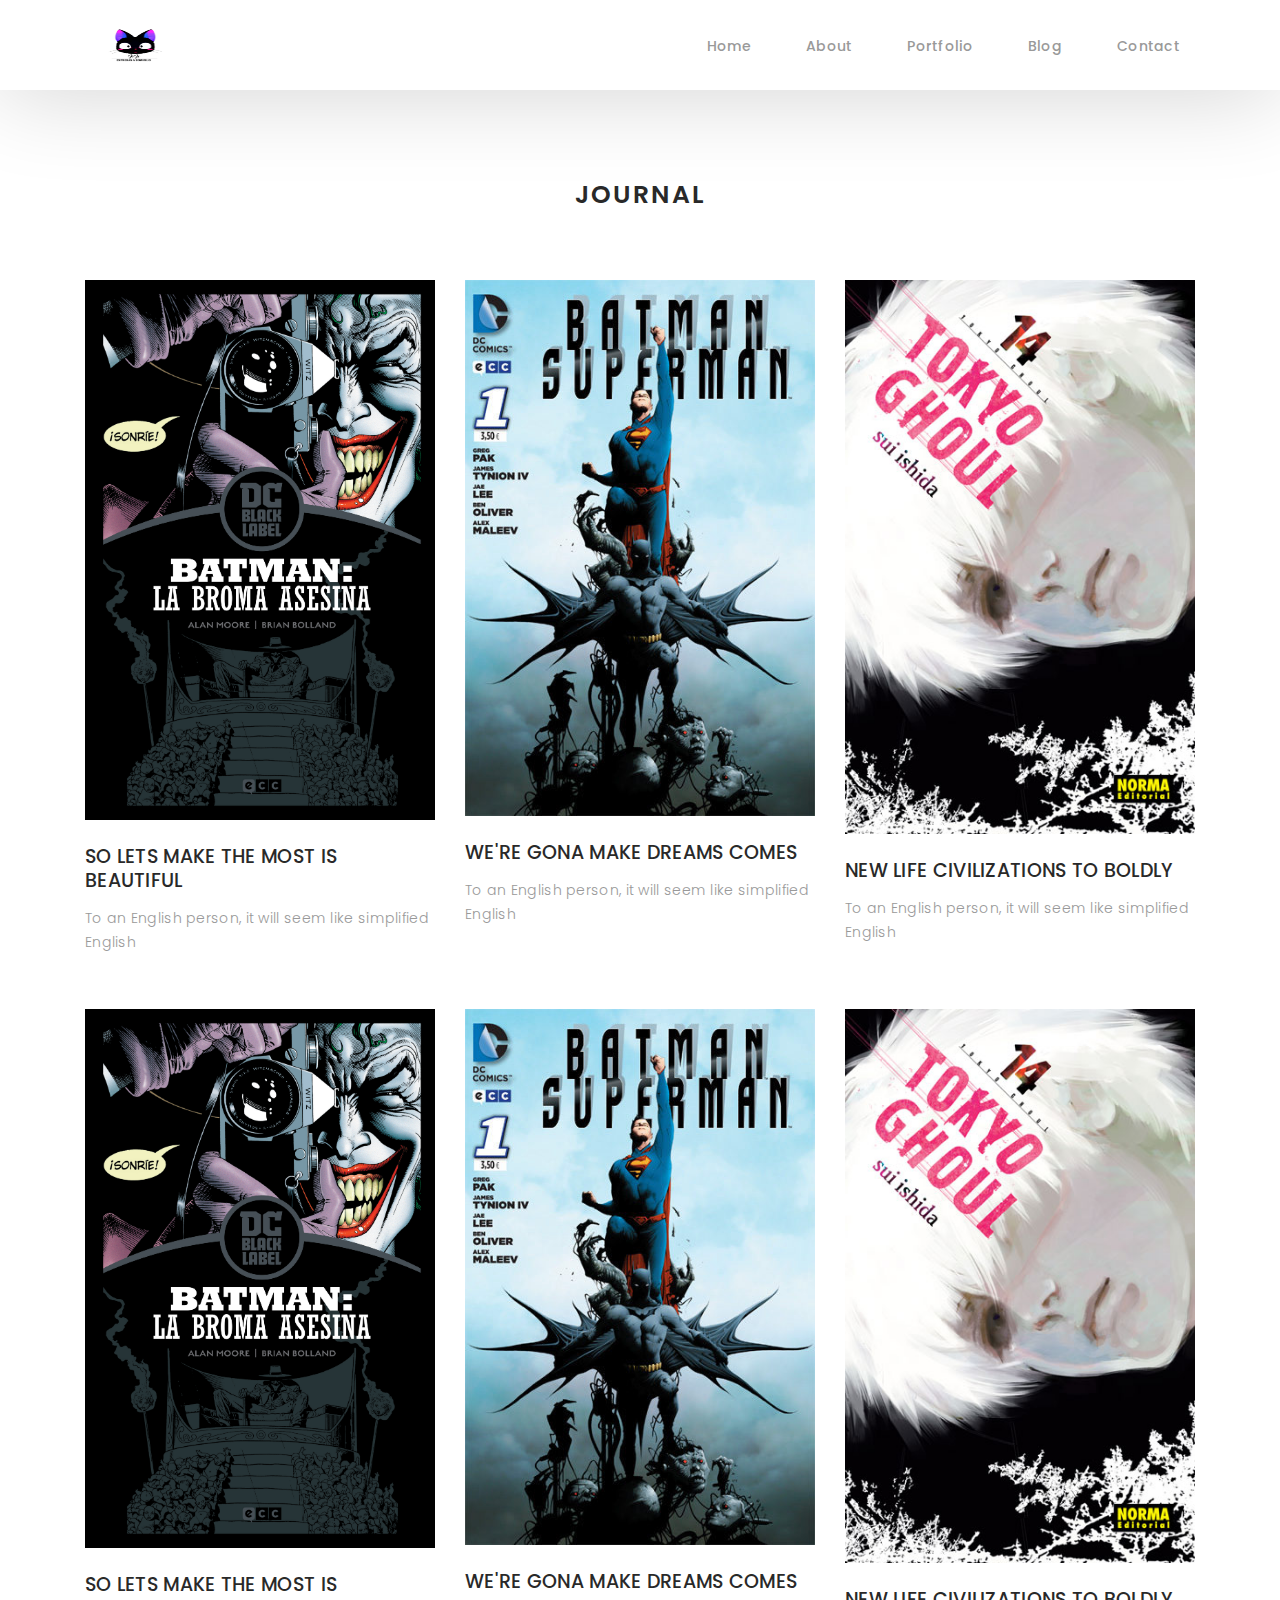
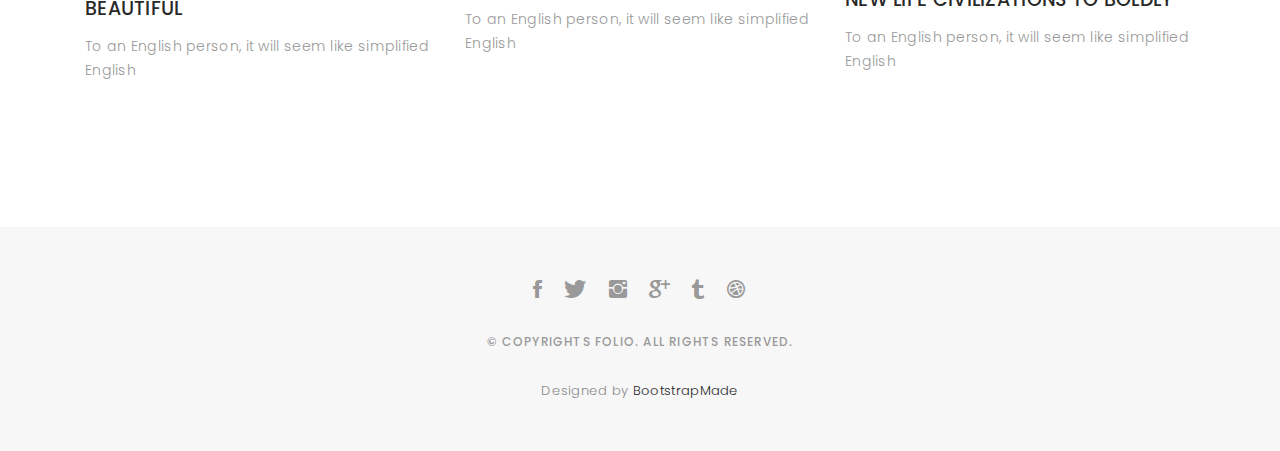
==== blog-grid.html @ 15a42437 "SUBIR PROYECTO FORNT" ====
<!DOCTYPE html>
<html lang="en">

<head>
  <!-- meta -->
  <meta charset="utf-8">
  <meta content="width=device-width, initial-scale=1.0" name="viewport">

  <title>Folio - Blog Grid</title>
  <meta content="" name="keywords">
  <meta content="" name="description">

  <!-- Google Fonts -->
  <link href="https://fonts.googleapis.com/css?family=Poppins:300,300i,400,400i,500,500i,600,600i,700,700i|Playfair+Display:400,400i,700,700i,900,900i" rel="stylesheet">

  <!-- Bootstrap CSS File -->
  <link href="lib/bootstrap/css/bootstrap.min.css" rel="stylesheet">

  <!-- Libraries CSS Files -->
  <link href="lib/ionicons/css/ionicons.min.css" rel="stylesheet">
  <link href="lib/owlcarousel/assets/owl.carousel.min.css" rel="stylesheet">
  <link href="lib/magnific-popup/magnific-popup.css" rel="stylesheet">
  <link href="lib/hover/hover.min.css" rel="stylesheet">

  <!-- Blog Stylesheet File -->
  <link href="css/blog.css" rel="stylesheet">

  <!-- Main Stylesheet File -->
  <link href="css/style.css" rel="stylesheet">

  <!-- Responsive css -->
  <link href="css/responsive.css" rel="stylesheet">

  <!-- Favicon -->
  <link rel="shortcut icon" href="images/favicon.png">

  <!-- =======================================================
    Theme Name: Folio
    Theme URL: https://bootstrapmade.com/folio-bootstrap-portfolio-template/
    Author: BootstrapMade.com
    Author URL: https://bootstrapmade.com
  ======================================================= -->
</head>

<body>

  <!-- start section navbar -->
  <nav id="main-nav-subpage" class="subpage-nav">
    <div class="row">
      <div class="container">

        <div class="logo">
          <a href="index.html"><img src="images/logo.png" alt="logo"></a>
        </div>

        <div class="responsive"><i data-icon="m" class="ion-navicon-round"></i></div>

        <ul class="nav-menu list-unstyled">
          <li><a href="#homee" class="smoothScroll">Home</a></li>
          <li><a href="#about" class="smoothScroll">About</a></li>
          <li><a href="#portfolio" class="smoothScroll">Portfolio</a></li>
          <li><a href="#blog" class="smoothScroll">Blog</a></li>
          <li><a href="#contact" class="smoothScroll">Contact</a></li>
        </ul>

      </div>
    </div>
  </nav>
  <!-- End section navbar -->

  <!-- start section journal -->
  <div id="journal-blog" class="text-left  paddsections">

    <div class="container">
      <div class="section-title text-center">
        <h2>journal</h2>
      </div>
    </div>

    <div class="container">
      <div class="journal-block">
        <div class="row">

          <div class="col-lg-4 col-md-6">
            <div class="journal-info mb-30">

              <a href="blog-single.html"><img src="images/blog-post-1.jpg" class="img-responsive" alt="img"></a>

              <div class="journal-txt">

                <h4><a href="blog-single.html">SO LETS MAKE THE MOST IS BEAUTIFUL</a></h4>
                <p class="separator">To an English person, it will seem like simplified English
                </p>

              </div>

            </div>
          </div>

          <div class="col-lg-4 col-md-6">
            <div class="journal-info mb-30">

              <a href="blog-single.html"><img src="images/blog-post-2.jpg" class="img-responsive" alt="img"></a>

              <div class="journal-txt">

                <h4><a href="blog-single.html">WE'RE GONA MAKE DREAMS COMES</a></h4>
                <p class="separator">To an English person, it will seem like simplified English
                </p>

              </div>

            </div>
          </div>

          <div class="col-lg-4 col-md-6">
            <div class="journal-info mb-30">

              <a href="blog-single.html"><img src="images/blog-post-3.jpg" class="img-responsive" alt="img"></a>

              <div class="journal-txt">

                <h4><a href="blog-single.html">NEW LIFE CIVILIZATIONS TO BOLDLY</a></h4>
                <p class="separator">To an English person, it will seem like simplified English
                </p>

              </div>

            </div>
          </div>

          <div class="col-lg-4 col-md-6">
            <div class="journal-info mb-30">

              <a href="blog-single.html"><img src="images/blog-post-1.jpg" class="img-responsive" alt="img"></a>

              <div class="journal-txt">

                <h4><a href="blog-single.html">SO LETS MAKE THE MOST IS BEAUTIFUL</a></h4>
                <p class="separator">To an English person, it will seem like simplified English
                </p>

              </div>

            </div>
          </div>

          <div class="col-lg-4 col-md-6">
            <div class="journal-info mb-30">

              <a href="blog-single.html"><img src="images/blog-post-2.jpg" class="img-responsive" alt="img"></a>

              <div class="journal-txt">

                <h4><a href="blog-single.html">WE'RE GONA MAKE DREAMS COMES</a></h4>
                <p class="separator">To an English person, it will seem like simplified English
                </p>

              </div>

            </div>
          </div>

          <div class="col-lg-4 col-md-6">
            <div class="journal-info mb-30">

              <a href="blog-single.html"><img src="images/blog-post-3.jpg" class="img-responsive" alt="img"></a>

              <div class="journal-txt">

                <h4><a href="blog-single.html">NEW LIFE CIVILIZATIONS TO BOLDLY</a></h4>
                <p class="separator">To an English person, it will seem like simplified English
                </p>

              </div>

            </div>
          </div>

        </div>
      </div>
    </div>
  </div>
  <!-- End section journal -->


  <!-- start section footer -->
  <div id="footer" class="text-center">
    <div class="container">
      <div class="socials-media text-center">

        <ul class="list-unstyled">
          <li><a href="#"><i class="ion-social-facebook"></i></a></li>
          <li><a href="#"><i class="ion-social-twitter"></i></a></li>
          <li><a href="#"><i class="ion-social-instagram"></i></a></li>
          <li><a href="#"><i class="ion-social-googleplus"></i></a></li>
          <li><a href="#"><i class="ion-social-tumblr"></i></a></li>
          <li><a href="#"><i class="ion-social-dribbble"></i></a></li>
        </ul>

      </div>

      <p>&copy; Copyrights Folio. All rights reserved.</p>

      <div class="credits">
        <!--
          All the links in the footer should remain intact.
          You can delete the links only if you purchased the pro version.
          Licensing information: https://bootstrapmade.com/license/
          Purchase the pro version with working PHP/AJAX contact form: https://bootstrapmade.com/buy/?theme=Folio
        -->
        Designed by <a href="https://bootstrapmade.com/">BootstrapMade</a>
      </div>

    </div>
  </div>
  <!-- End section footer -->

  <!-- JavaScript Libraries -->
  <script src="lib/jquery/jquery.min.js"></script>
  <script src="lib/jquery/jquery-migrate.min.js"></script>
  <script src="lib/bootstrap/js/bootstrap.bundle.min.js"></script>
  <script src="lib/typed/typed.js"></script>
  <script src="lib/owlcarousel/owl.carousel.min.js"></script>
  <script src="lib/magnific-popup/magnific-popup.min.js"></script>
  <script src="lib/isotope/isotope.pkgd.min.js"></script>

  <!-- Contact Form JavaScript File -->
  <script src="contactform/contactform.js"></script>

  <!-- Template Main Javascript File -->
  <script src="js/main.js"></script>

</body>

</html>
---- css/blog.css ----
/*-----------------------------------------------------------------------------------*/

/*  -  Navbar fixd page
/*-----------------------------------------------------------------------------------*/

.subpage-nav {
  display: block !important;
  position: relative;
}

/*-----------------------------------------------------------------------------------*/

/*  /* Single page */

/*-----------------------------------------------------------------------------------*/

/* main content */

.main-content {
  background: #f7f7f7;
}

.main-content .container-main {
  display: inline-block;
  width: 100%;
}

.main-content .container-main .block-main {
  margin-bottom: 30px;
  overflow: hidden;
}

.container-main .block-main .content-main {
  background: #fff none repeat scroll 0 0;
  display: inline-block;
  width: 100%;
}

.journal-txt h4 a {
  display: block;
  font-size: 19px;
  line-height: 24px;
  margin: 0 0 13px 0;
  font-weight: 500;
  color: #292929;
  -moz-transition: all 0.5s ease-in-out 0s;
  -ms-transition: all 0.5s ease-in-out 0s;
  -o-transition: all 0.5s ease-in-out 0s;
  -webkit-transition: all 0.5s ease-in-out 0s;
  transition: all 0.5s ease-in-out 0s;
}

.journal-txt h4 a:hover {
  color: #b8a07e;
  -moz-transition: all 0.5s ease-in-out 0s;
  -ms-transition: all 0.5s ease-in-out 0s;
  -o-transition: all 0.5s ease-in-out 0s;
  -webkit-transition: all 0.5s ease-in-out 0s;
  transition: all 0.5s ease-in-out 0s;
}

.post-meta ul li {
  font-size: 12px;
  font-weight: normal;
  margin-left: 8px;
  margin-right: 8px;
  text-transform: capitalize;
  display: inline-block;
  float: none;
}

.content-main .post-meta a {
  color: #a2a2a2;
  margin-left: 5px;
}

/* Commonts */

.comments {
  background: #fff;
}

.entry-comments h6 {
  margin-right: 10px;
  font-size: 13px;
  letter-spacing: 0.1em;
  font-weight: 500;
}

.entry-comments-item {
  margin-top: 40px;
  padding-bottom: 40px;
  border-bottom: 1px solid #f2f2f2;
}

.entry-comments-avatar {
  position: absolute;
  display: block;
  border-radius: 50%;
  width: 60px;
  height: 60px;
}

.entry-comments-body {
  padding-left: 86px;
}

.entry-comments-author {
  margin-right: 10px;
  font-size: 13px;
  color: #292929;
  letter-spacing: 0.1em;
  font-weight: 500;
}

.rep {
  font-size: 13px;
  color: #292929;
  letter-spacing: 0.1em;
  font-weight: 500;
  text-transform: capitalize;
}

.entry-comments span a {
  font-size: 13px;
  color: #999;
}

.entry-comments-reply {
  padding-left: 10%;
}

/* Commonts form */

.cmt {
  background: #fff;
}

blockquote {
  padding: 40px;
  background-color: #f2f2f2;
  margin: 30px 0;
  border: none;
  border-left: 4px solid #b8a07e;
}
---- css/style.css ----
/*
  Theme Name: Folio
  Theme URL: https://bootstrapmade.com/folio-bootstrap-portfolio-template/
  Author: BootstrapMade.com
  Author URL: https://bootstrapmade.com
*/

/*  General Styling
/*-----------------------------------------------------------------------------------*/

body {
  background: #ffffff;
  color: #898989;
  font-family: 'Poppins', helvetica;
  font-size: 15px;
  font-weight: 300;
  line-height: 20px;
  letter-spacing: 0.02em;
  overflow-x: hidden;
  margin: 0 auto;
  padding: 0;
  -moz-box-sizing: border-box;
  -ms-box-sizing: border-box;
  -o-box-sizing: border-box;
  -webkit-box-sizing: border-box;
  box-sizing: border-box;
}

h1, h2, h3, h4, h5, h6 {
  margin: 0;
}

h2 {
  color: #292929;
  font-weight: 600;
}

h4 {
  color: #292929;
  font-size: 14px;
  font-weight: 600;
}

a {
  color: #292929;
  text-decoration: none !important;
  -moz-transition: all 0.5s ease-in-out 0s;
  -ms-transition: all 0.5s ease-in-out 0s;
  -o-transition: all 0.5s ease-in-out 0s;
  -webkit-transition: all 0.5s ease-in-out 0s;
  transition: all 0.5s ease-in-out 0s;
}

a:hover {
  -moz-transition: all 0.5s ease-in-out 0s;
  -ms-transition: all 0.5s ease-in-out 0s;
  -o-transition: all 0.5s ease-in-out 0s;
  -webkit-transition: all 0.5s ease-in-out 0s;
  transition: all 0.5s ease-in-out 0s;
}

a:hover, a:focus {
  color: #b8a07e;
  text-decoration: underline;
}

nav ul li a {
  padding: 2px 0 0 0;
  position: relative;
  display: block;
  font-size: 12px;
  color: #999999;
  letter-spacing: 0.1em;
  font-weight: 500;
  line-height: 14px;
  text-transform: uppercase;
  -moz-transition: all 0.5s ease-in-out 0s;
  -ms-transition: all 0.5s ease-in-out 0s;
  -o-transition: all 0.5s ease-in-out 0s;
  -webkit-transition: all 0.5s ease-in-out 0s;
  transition: all 0.5s ease-in-out 0s;
}

p {
  margin: 25px 0;
  padding: 0;
  font-size: 15px;
  color: #999999;
  line-height: 28px;
}

::-moz-selection {
  background: #b8a07e;
  color: #fff;
}

::selection {
  background: #b8a07e;
  color: #fff;
}

.btn {
  background: #333;
  border: medium none;
  border-radius: 0;
  color: #fff;
  font-size: 12px;
  height: 50px;
  line-height: 50px;
  padding: 0 30px;
  text-transform: uppercase;
}

.btn:hover, .btn:focus {
  color: #fff;
}

.padDiv {
  padding: 30px 20px;
}

.section-title {
  margin-bottom: 70px;
}

.section-title h2 {
  font-size: 25px;
  letter-spacing: 2px;
  text-transform: uppercase;
}

.form-control {
  background-color: transparent;
  border: 1px solid #999;
  border-radius: 0;
  color: #999999;
  font-size: 12px;
  font-weight: 500;
  height: 50px;
  letter-spacing: 0.1em;
  padding-left: 10px;
  margin: 0 0 25px 0;
  line-height: 14px;
  text-transform: uppercase;
}

.form-control:focus {
  box-shadow: none;
  outline: 0 none;
}

.paddsection {
  padding-top: 90px;
  padding-bottom: 90px;
}

.paddsections {
  padding-top: 90px;
  padding-bottom: 90px !important;
}

.hvr-shutter-in-horizontal::before {
  background: #333;
}

.hvr-shutter-in-horizontal:hover {
  background: #b8a07e;
}

.mb-30 {
  margin-bottom: 30px;
}

/*-----------------------------------------------------------------------------------*/
/*  Navbar Top
/*-----------------------------------------------------------------------------------*/

nav {
  position: fixed;
  background: #fff;
  z-index: 1000;
  width: 100%;
  padding: 20px;
  display: none;
  -webkit-box-shadow: 0px 2px 92px 0px rgba(0, 0, 0, 0.18);
  -moz-box-shadow: 0px 2px 92px 0px rgba(0, 0, 0, 0.18);
  box-shadow: 0px 2px 92px 0px rgba(0, 0, 0, 0.18);
}

.nav-menu {
  float: right;
  line-height: 32px;
  margin-bottom: 0;
  padding-top: 16px;
}

nav ul li {
  float: left;
  margin-right: 15px;
  font-family: 'Poppins', sans-serif;
  font-size: 14px;
  margin-left: 40px;
}

nav ul li a {
  padding: 2px 0 0 0;
  position: relative;
  display: block;
  font-size: 14px;
  color: #999999;
  font-family: 'Poppins', helvetica;
  font-weight: 500;
  line-height: 16px;
  text-transform: uppercase;
  letter-spacing: 0.02em;
  text-transform: capitalize;
}

.logo {
  float: left;
}

.logo img {
  width: 100px;
  height: 50px;
}

.responsive {
  display: none;
  font-size: 23px;
}

.active {
  color: #afafaf;
}

/*----------------------------------------------------------------------------------*/
/*  Header
/*-----------------------------------------------------------------------------------*/

#header {
  background: url("../images/home-bg.jpg") repeat scroll center center / cover;
  height: 100vh;
  width: 100%;
}


#header .header-content {
  height: 100vh;
  text-align: left;
  width: 100%;
  display: flex;
  justify-content: center;
  flex-direction: column;
}

.header-content h1 {
  font-size: 40px;
  font-weight: 700;
  margin-bottom: 10px;
  text-transform: uppercase;
  color: #7108CD;
}

.header-content p {
  font-size: 13px;
  letter-spacing: 5px;
  margin-top: 0;
  margin-bottom: 30px;
  text-transform: capitalize;
  color: #7108CD;
  font-weight: 500;
}

.header-content .list-social li {
  float: left;
  margin-right: 20px;
}

.header-content .list-social li i {
  color: #7108CD;
  font-size: 15px;
}

/*-----------------------------------------------------------------------------------*/
/*  Aout-us
/*-----------------------------------------------------------------------------------*/

#about {
  width: 100%;
  height: auto;
  background: #f7f7f7;
  padding-top: 190px;
}

#about .div-img-bg {
  padding-bottom: 30px;
  border: 20px solid #b8a07e;
}

#about .div-img-bg .about-img img {
  width: 100%;
  box-shadow: 0px 0px 85px 0px rgba(0, 0, 0, 0.14);
  margin-top: -60px;
  margin-left: 40px;
  height: 400px;
  object-fit: cover;
}

#about .about-descr .p-heading {
  font-family: 'Playfair Display', serif;
  font-size: 28px;
  text-align: left;
}

#about .about-descr .separator {
  max-width: 80%;
  margin-bottom: 0;
  text-align: left;
}

/*-----------------------------------------------------------------------------------*/
/*   Services
/*-----------------------------------------------------------------------------------*/

#services {
  background: #f7f7f7;
  position: relative;
  padding-bottom: 80px;
}

.owl-item {
  float: left;
}
.services-block span {
  margin: 10px 0;
  position: relative;
  font-size: 13px;
  color: #292929;
  letter-spacing: 0.1em;
  font-weight: 500;
  text-transform: uppercase;
  display: block;
}

.services-block .separator {
  margin: 0;
  font-size: 13px;
  line-height: 22px;
}

.services-block i {
  font-size: 44px;
  color: #b8a07e;
  line-height: 44px;
}


.services-carousel  .owl-stage-outer {
  overflow: hidden;
}

.services-carousel .owl-dots {
  margin-top: 5px;
  text-align: center;
}

.services-carousel .owl-dot {
  display: inline-block;
  margin: 0 5px;
  width: 12px !important;
  height: 12px !important;
  border-radius: 50%;
  border: 0;
  padding: 0 !important;
  background-color: #ddd;
  cursor: pointer;
}

.services-carousel .owl-dot.active {
  background-color: #b8a07e;
}

.owl-nav {
  display: none;
}


/*-----------------------------------------------------------------------------------*/
/*  Portfolio
/*-----------------------------------------------------------------------------------*/

#portfolio {
  position: relative;
  padding-bottom: 50px;
}

#portfolio .portfolio-list {
  margin-bottom: 50px;
}

#portfolio .portfolio-list .nav {
  display: inline-block;
  margin: 0;
}

#portfolio .portfolio-list .nav li {
  margin: 0 40px 0 0;
  float: left;
  font-size: 14px;
  color: #999999;
  line-height: 16px;
  cursor: pointer;
  font-family: 'Poppins', helvetica;
  font-weight: 500;
  letter-spacing: 0.02em;
  text-transform: capitalize;
  -moz-transition: all 0.5s ease-in-out 0s;
  -ms-transition: all 0.5s ease-in-out 0s;
  -o-transition: all 0.5s ease-in-out 0s;
  -webkit-transition: all 0.5s ease-in-out 0s;
  transition: all 0.5s ease-in-out 0s;
}

#portfolio .portfolio-list .nav li:hover, #portfolio .portfolio-list .nav li.filter-active  {
  color: #b8a07e;
  -moz-transition: all 0.5s ease-in-out 0s;
  -ms-transition: all 0.5s ease-in-out 0s;
  -o-transition: all 0.5s ease-in-out 0s;
  -webkit-transition: all 0.5s ease-in-out 0s;
  transition: all 0.5s ease-in-out 0s;
}

#portfolio .portfolio-container {
  display: inline-block;
  margin-bottom: 50px;
  width: 100%;
}

.portfolio-thumbnail {
  margin-bottom: 30px;
  overflow: hidden;
  min-height: 260px;
}

.portfolio-thumbnail img {
  max-width: 100%;
}

/*-----------------------------------------------------------------------------------*/
/*  Journal
/*-----------------------------------------------------------------------------------*/

#journal,  #journal-blog {
  height: auto;
  width: 100%;
  background: #f7f7f7;
  padding-bottom: 60px;
  position: relative;
}

#journal-blog {
  background: #fff;
  padding-bottom: 30px;
}

#journal .journal-block {
  display: inline-block;
  height: auto;
  width: 100%;
}

#journal .journal-block .journal-info {
  position: relative;
}

.journal-block .journal-info img {
  max-width: 100%;
}

.journal-block .journal-info .journal-txt {
  padding: 25px 0px;
  position: relative;
}

.journal-block .journal-info .journal-txt h4 a {
  display: block;
  font-size: 19px;
  line-height: 24px;
  margin: 0 0 13px 0;
  font-weight: 500;
  color: #292929;
  -moz-transition: all 0.5s ease-in-out 0s;
  -ms-transition: all 0.5s ease-in-out 0s;
  -o-transition: all 0.5s ease-in-out 0s;
  -webkit-transition: all 0.5s ease-in-out 0s;
  transition: all 0.5s ease-in-out 0s;
}

.journal-block .journal-info .journal-txt h4 a:hover {
  color: #b8a07e;
  -moz-transition: all 0.5s ease-in-out 0s;
  -ms-transition: all 0.5s ease-in-out 0s;
  -o-transition: all 0.5s ease-in-out 0s;
  -webkit-transition: all 0.5s ease-in-out 0s;
  transition: all 0.5s ease-in-out 0s;
}

.journal-block .journal-info .journal-txt p {
  margin: 0;
  font-size: 14px;
  line-height: 24px;
}

/*-----------------------------------------------------------------------------------*/
/*  Contact
/*-----------------------------------------------------------------------------------*/

#contact {
  height: auto;
  width: 100%;
}

.contact-details {
  list-style: none;
  margin: 0;
  padding: 0;
}

.contact-details li {
  padding-bottom: 10px;
}

#contact input, #contact textarea {
  width: 100%;
}


#contact  #sendmessage {
  color: #18d26e;
  border: 1px solid #18d26e;
  display: none;
  text-align: center;
  padding: 15px;
  font-weight: 600;
  margin: 15px;
}

#contact  #errormessage {
  color: red;
  display: none;
  border: 1px solid red;
  text-align: center;
  padding: 15px;
  font-weight: 600;
  margin: 15px;
}

#contact #sendmessage.show, #contact #errormessage.show, #contact .show {
  display: block;
}

#contact .validation {
  color: red;
  display: none;
  margin: 0 0 20px;
  font-weight: 400;
  font-size: 13px;
}

/*-----------------------------------------------------------------------------------*/
/*  Footer
/*-----------------------------------------------------------------------------------*/

#footer {
  background: #f7f7f7;
  padding-top: 50px;
  padding-bottom: 50px;
}

#footer .socials-media {
  width: 100%;
}

#footer .socials-media ul {
  display: inline-block;
  float: none;
  margin: 0 0 20px 0;
}

#footer .socials-media ul li {
  float: left;
  margin-left: 10px;
  margin-right: 10px;
}

#footer .socials-media ul li a {
  font-size: 24px;
  color: #999;
  letter-spacing: 0.1em;
  font-weight: 500;
  background: transparent;
  text-transform: uppercase;
  -moz-transition: all 0.5s ease-in-out 0s;
  -ms-transition: all 0.5s ease-in-out 0s;
  -o-transition: all 0.5s ease-in-out 0s;
  -webkit-transition: all 0.5s ease-in-out 0s;
  transition: all 0.5s ease-in-out 0s;
}

#footer .socials-media ul li a:hover {
  color: #b8a07e;
  -moz-transition: all 0.5s ease-in-out 0s;
  -ms-transition: all 0.5s ease-in-out 0s;
  -o-transition: all 0.5s ease-in-out 0s;
  -webkit-transition: all 0.5s ease-in-out 0s;
  transition: all 0.5s ease-in-out 0s;
}

#footer p {
  font-size: 12px;
  letter-spacing: 0.1em;
  font-weight: 500;
  margin-top: 0;
  text-transform: uppercase;
}

.credits {
  font-size: 13px;
}
---- css/responsive.css ----
/** Width between 1200x to 0
 *  ~~~~~~~~~~~~~~~~~~~~~~~~~~~~~~~~~~~~
 */

@media (min-width: 1200px) {

}

/** Width between 992px to 1199px
 *  ~~~~~~~~~~~~~~~~~~~~~~~~~~~~~~~~~~~~
 */

@media (min-width: 992px) and (max-width: 1199px) {
  
}

/** Width between 768px to 991px
 *  ~~~~~~~~~~~~~~~~~~~~~~~~~~~~~~~~~~~~
 */

@media (min-width: 768px) and (max-width: 991px) {
  /* Navbar */
  nav {
    padding: 10px 15px;
  }
  .nav-menu {
    margin-top: 40px;
    display: none;
    float: none;
    width: 100%;
  }
  .nav-menu li {
    float: none;
    width: 100%;
    text-align: center;
    border-top: 1px solid #f7f7f7;
    line-height: 45px;
    margin-left: 0;
    padding-top: 10px;
    padding-bottom: 10px;
  }
  .responsive {
    float: right;
    padding-top: 15px;
    display: block;
  }
  /* About */
  .head-info .header-content .cmaster h1 {
    font-size: 32px;
  }
  #about .div-img-bg {
    padding: 0;
  }
  #about .div-img-bg .about-img img {
    margin-top: 0%;
    margin-left: calc(0% - 0px);
  }
  #about .about-descr .p-heading {
    font-size: 20px;
  }
  #about .about-descr .separator {
    max-width: 100%;
    margin-bottom: 0;
  }
  /* portfolio */
  #portfolio .portfolio-list .nav li {
    float: none;
    margin: 20px;
    display: inline-block;
  }
  /* journal */
  #journal .journal-block .journal-info {
    margin-bottom: 30px;
  }
  /* Contact */
  .contact-contact {
    margin-bottom: 30px;
  }
  /* Footer */
  #footer .socials-media ul li {
    margin-right: 0;
    margin-left: 0;
    float: none;
    display: inline-block;
  }
}

/** Width between 767px to 0
 *  ~~~~~~~~~~~~~~~~~~~~~~~~~~~~~~~~~~~~
 */

@media (max-width: 767px) {
  /* Navbar */
  nav {
    padding: 20px 15px;
  }
  .nav-menu {
    margin-top: 40px;
    display: none;
    float: none;
    width: 100%;
  }
  .nav-menu li {
    float: none;
    width: 100%;
    text-align: center;
    border-top: 1px solid #f7f7f7;
    line-height: 45px;
    margin-left: 0;
    padding-top: 10px;
    padding-bottom: 10px;
  }
  .responsive {
    float: right;
    padding-top: 15px;
    display: block;
  }
  /* About */
  .head-info .header-content h1 {
    font-size: 32px;
  }
  #about .div-img-bg {
    padding: 0;
  }
  #about .div-img-bg .about-img img {
    margin-top: 0%;
    margin-left: calc(0% - 0px);
  }
  #about .about-descr .p-heading {
    font-size: 20px;
  }
  #about .about-descr .separator {
    max-width: 100%;
    margin-bottom: 0;
  }
  /* portfolio */
  #portfolio .portfolio-list .nav li {
    float: none;
    margin: 20px;
    display: inline-block;
  }
  /* journal */
  #journal .journal-block .journal-info {
    margin-bottom: 30px;
  }
  /* Contact */
  .contact-contact {
    margin-bottom: 30px;
  }
  /* Footer */
  #footer .socials-media ul li {
    margin-right: 0;
    margin-left: 0;
    float: none;
    display: inline-block;
  }
}

/** Width between 600px to 0
 *  ~~~~~~~~~~~~~~~~~~~~~~~~~~~~~~~~~~~~
 */

@media (max-width: 600px) {
  /* Navbar */
  nav {
    padding: 20px 15px;
  }
  .nav-menu {
    margin-top: 40px;
    display: none;
    float: none;
    width: 100%;
  }
  .nav-menu li {
    float: none;
    width: 100%;
    text-align: center;
    border-top: 1px solid #f7f7f7;
    line-height: 45px;
    margin-left: 0;
    padding-top: 10px;
    padding-bottom: 10px;
  }
  .responsive {
    float: right;
    padding-top: 15px;
    display: block;
  }
  /* About */
  .head-info .header-content h1 {
    font-size: 32px;
  }
  #about .div-img-bg {
    padding: 0;
  }
  #about .div-img-bg .about-img img {
    margin-top: 0%;
    margin-left: calc(0% - 0px);
  }
  #about .about-descr .p-heading {
    font-size: 20px;
  }
  #about .about-descr .separator {
    max-width: 100%;
    margin-bottom: 0;
  }
  /* portfolio */
  #portfolio .portfolio-list .nav li {
    float: none;
    margin: 10px;
    display: inline-block;
  }
  /* journal */
  #journal .journal-block .journal-info {
    margin-bottom: 30px;
  }
  /* Contact */
  .contact-contact {
    margin-bottom: 30px;
  }
  /* Footer */
  #footer .socials-media ul li {
    margin-right: 0;
    margin-left: 0;
    float: none;
    display: inline-block;
  }
}

/** Width between 480px to 0
 *  ~~~~~~~~~~~~~~~~~~~~~~~~~~~~~~~~~~~~
 */

@media (max-width: 480px) {
  /* Navbar */
  nav {
    padding: 20px 15px;
  }
  .nav-menu {
    margin-top: 40px;
    display: none;
    float: none;
    width: 100%;
  }
  .nav-menu li {
    float: none;
    width: 100%;
    text-align: center;
    border-top: 1px solid #f7f7f7;
    line-height: 45px;
    margin-left: 0;
    padding-top: 10px;
    padding-bottom: 10px;
  }
  .responsive {
    float: right;
    padding-top: 15px;
    display: block;
  }
  /* About */
  .head-info .header-content h1 {
    font-size: 32px;
  }
  #about .div-img-bg {
    padding: 0;
  }
  #about .div-img-bg .about-img img {
    margin-top: 0%;
    margin-left: calc(0% - 0px);
  }
  #about .about-descr .p-heading {
    font-size: 20px;
  }
  #about .about-descr .separator {
    max-width: 100%;
    margin-bottom: 0;
  }
  /* portfolio */
  #portfolio .portfolio-list .nav li {
    float: none;
    margin: 20px;
  }
  /* journal */
  #journal .journal-block .journal-info {
    margin-bottom: 30px;
  }
  /* Contact */
  .contact-contact {
    margin-bottom: 30px;
  }
  /* Footer */
  #footer .socials-media ul li {
    margin-right: 0;
    margin-left: 0;
    float: none;
    display: inline-block;
  }
}

/** Width between 320px to 0
 *  ~~~~~~~~~~~~~~~~~~~~~~~~~~~~~~~~~~~~
 */

@media (max-width: 320px) {
  /* Navbar */
  nav {
    padding: 20px 15px;
  }
  .nav-menu {
    margin-top: 40px;
    display: none;
    float: none;
    width: 100%;
  }
  .nav-menu li {
    float: none;
    width: 100%;
    text-align: center;
    border-top: 1px solid #f7f7f7;
    line-height: 45px;
    margin-left: 0;
    padding-top: 10px;
    padding-bottom: 10px;
  }
  .responsive {
    float: right;
    padding-top: 15px;
    display: block;
  }
  /* About */
  .head-info .header-content h1 {
    font-size: 32px;
  }
  #about .div-img-bg {
    padding: 0;
  }
  #about .div-img-bg .about-img img {
    margin-top: 0%;
    margin-left: calc(0% - 0px);
  }
  #about .about-descr .p-heading {
    font-size: 20px;
  }
  #about .about-descr .separator {
    max-width: 100%;
    margin-bottom: 0;
  }
  /* portfolio */
  #portfolio .portfolio-list .nav li {
    float: none;
    margin: 20px;
  }
  /* journal */
  #journal .journal-block .journal-info {
    margin-bottom: 30px;
  }
  /* Contact */
  .contact-contact {
    margin-bottom: 30px;
  }
  /* Footer */
  #footer .socials-media ul li {
    margin-right: 0;
    margin-left: 0;
    float: none;
    display: inline-block;
  }
  /* Single page */
  .entry-comments-body span {
    display: inline-block;
    margin-right: 0;
  }
}
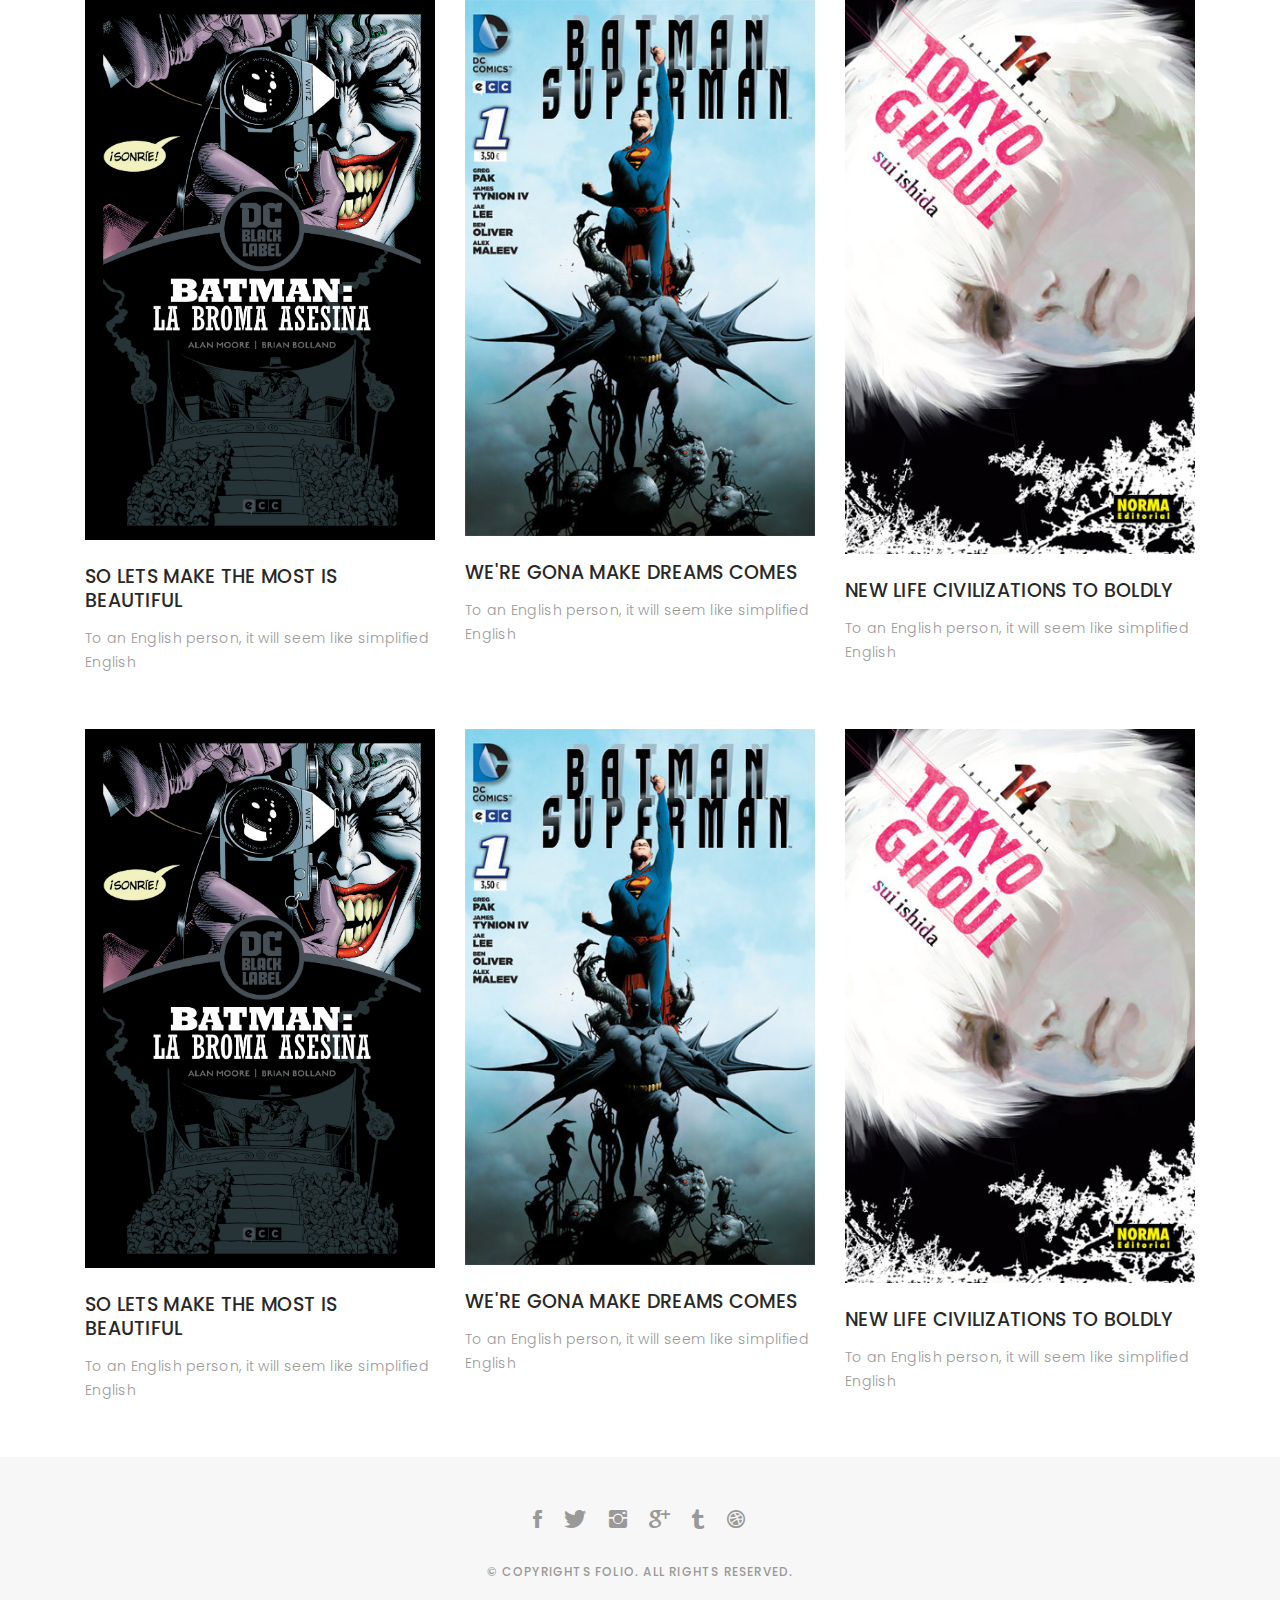
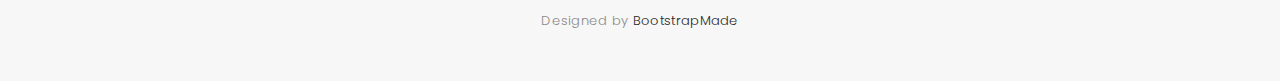
==== commit 0525cf59: "cambio teas" ====
--- a/blog-grid.html
+++ b/blog-grid.html
@@ -6,7 +6,7 @@
   <meta charset="utf-8">
   <meta content="width=device-width, initial-scale=1.0" name="viewport">
 
-  <title>Folio - Blog Grid</title>
+  <title></title>
   <meta content="" name="keywords">
   <meta content="" name="description">
 
@@ -34,48 +34,11 @@
   <!-- Favicon -->
   <link rel="shortcut icon" href="images/favicon.png">
 
-  <!-- =======================================================
-    Theme Name: Folio
-    Theme URL: https://bootstrapmade.com/folio-bootstrap-portfolio-template/
-    Author: BootstrapMade.com
-    Author URL: https://bootstrapmade.com
-  ======================================================= -->
 </head>
 
 <body>
 
-  <!-- start section navbar -->
-  <nav id="main-nav-subpage" class="subpage-nav">
-    <div class="row">
-      <div class="container">
-
-        <div class="logo">
-          <a href="index.html"><img src="images/logo.png" alt="logo"></a>
-        </div>
-
-        <div class="responsive"><i data-icon="m" class="ion-navicon-round"></i></div>
-
-        <ul class="nav-menu list-unstyled">
-          <li><a href="#homee" class="smoothScroll">Home</a></li>
-          <li><a href="#about" class="smoothScroll">About</a></li>
-          <li><a href="#portfolio" class="smoothScroll">Portfolio</a></li>
-          <li><a href="#blog" class="smoothScroll">Blog</a></li>
-          <li><a href="#contact" class="smoothScroll">Contact</a></li>
-        </ul>
-
-      </div>
-    </div>
-  </nav>
-  <!-- End section navbar -->
-
-  <!-- start section journal -->
-  <div id="journal-blog" class="text-left  paddsections">
-
-    <div class="container">
-      <div class="section-title text-center">
-        <h2>journal</h2>
-      </div>
-    </div>
+  
 
     <div class="container">
       <div class="journal-block">
